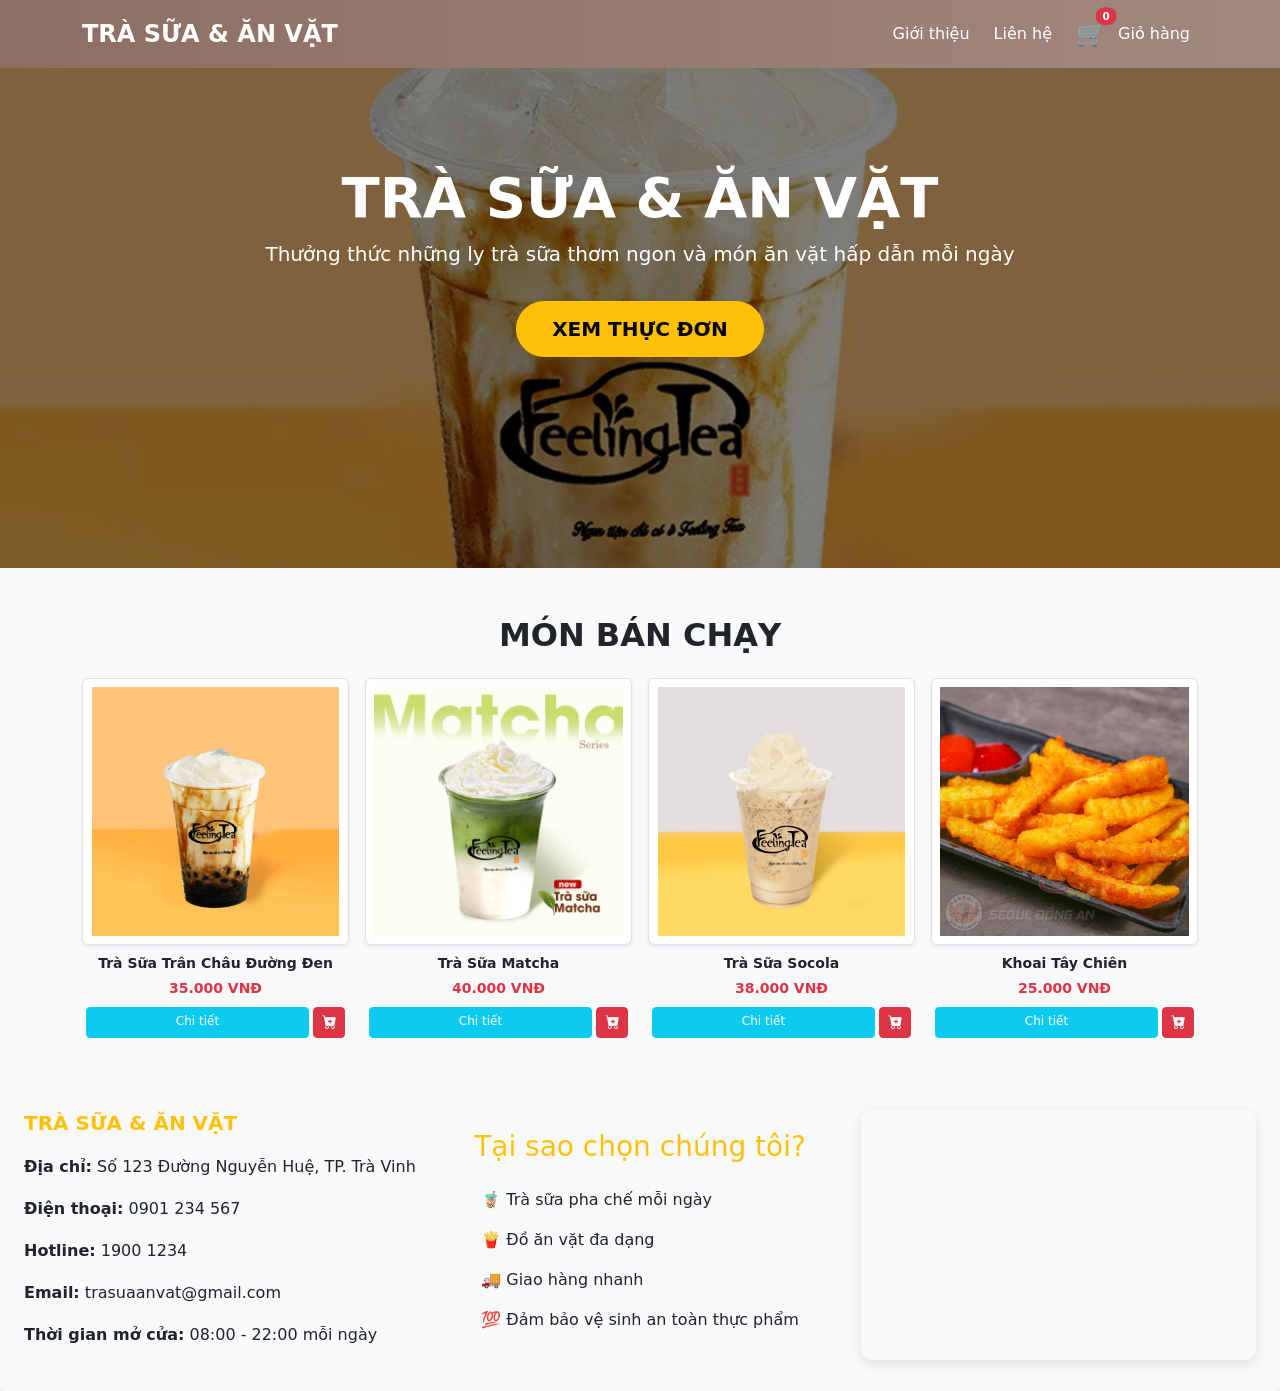
==== index.html @ ed00ceb6 "Up" ====
﻿<!DOCTYPE html>
<html lang="vi">
<head>
    <title>Trang chủ - Trà Sữa & Ăn Vặt</title>
    <meta charset="utf-8">
    <meta name="viewport" content="width=device-width, initial-scale=1.0">

    <link href="https://cdn.jsdelivr.net/npm/bootstrap@5.3.8/dist/css/bootstrap.min.css" rel="stylesheet">
    <link href="https://cdn.jsdelivr.net/npm/bootstrap-icons@1.11.3/font/bootstrap-icons.min.css" rel="stylesheet">

    <script src="https://cdn.jsdelivr.net/npm/bootstrap@5.3.8/dist/js/bootstrap.bundle.min.js"></script>

    <script src="js/script.js"></script>
    <link rel="stylesheet" href="css/style.css">
</head>

<body class="bg-light">

  

    <!-- Header -->
   <header class="main-header text-white py-3 shadow-sm">
    <div class="container d-flex justify-content-between align-items-center">

        <a href="../index.html" class="text-white text-decoration-none d-flex align-items-center gap-2">
            <span class="fs-4 fw-bold tracking-wide">TRÀ SỮA & ĂN VẶT</span>
        </a>

        <div class="d-flex align-items-center gap-4">


            <a href="html/gioi-thieu.html" class="text-white text-decoration-none">
                Giới thiệu
            </a>

            <a href="html/lien-he.html" class="text-white text-decoration-none">
                Liên hệ
            </a>

            <a href="html/gio-hang.html" class="text-white text-decoration-none position-relative d-flex align-items-center gap-2">
                <div class="position-relative">
                    <span class="fs-4">🛒</span>
                    <span id="cart-count"
                          class="position-absolute top-0 start-100 translate-middle badge rounded-pill bg-danger"
                          style="font-size: 0.65rem;">
                        0
                    </span>
                </div>

                <span class="d-none d-sm-inline ms-1">Giỏ hàng</span>
                <div id="message"></div>
            </a>

        </div>

    </div>
</header>
    <!-- Banner -->
    <div class="hero text-white text-center py-5 mb-5"
     style="background:linear-gradient(rgba(0,0,0,.5),rgba(0,0,0,.5)),
     url('assets/images/trasua1.jpg') center/cover no-repeat;">

        <div class="container py-5">

            <h1 class="display-4 fw-bold">
                TRÀ SỮA & ĂN VẶT
            </h1>

            <p class="lead">
                Thưởng thức những ly trà sữa thơm ngon và món ăn vặt hấp dẫn mỗi ngày
            </p>

            <a href="html/san-pham.html"
               class="btn btn-warning btn-lg mt-3 fw-bold text-uppercase">
                Xem thực đơn
            </a>

        </div>
    </div>

    <!-- Sản phẩm nổi bật -->
    <div class="container mb-5">

        <h2 class="text-center fw-bold mb-4 text-uppercase">
            Món bán chạy
        </h2>

        <div class="product-list row row-cols-2 row-cols-md-4 g-3"
             id="product-list">
        </div>

    </div>
    <!-- Thanh thông báo -->
<div class="card bg-light border-0 shadow-sm p-4">

    <div class="row align-items-center">

        <!-- Thông tin cửa hàng -->
        <div class="col-lg-4 mb-4 mb-lg-0">

            <h4 class="h5 fw-bold text-warning mb-3">
                TRÀ SỮA & ĂN VẶT
            </h4>

            <ul class="list-unstyled" style="line-height: 2;">
                <li><strong>Địa chỉ:</strong> Số 123 Đường Nguyễn Huệ, TP. Trà Vinh</li>
                <li><strong>Điện thoại:</strong> 0901 234 567</li>
                <li><strong>Hotline:</strong> 1900 1234</li>
                <li><strong>Email:</strong> trasuaanvat@gmail.com</li>
                <li><strong>Thời gian mở cửa:</strong> 08:00 - 22:00 mỗi ngày</li>
            </ul>

        </div>

        <!-- Tại sao chọn chúng tôi -->
        <div class="col-lg-4 text-center mb-4 mb-lg-0">

            <h3 class="text-warning mb-4">
                Tại sao chọn chúng tôi?
            </h3>

            <div class="text-start d-inline-block">
                <p>🧋 Trà sữa pha chế mỗi ngày</p>
                <p>🍟 Đồ ăn vặt đa dạng</p>
                <p>🚚 Giao hàng nhanh</p>
                <p>💯 Đảm bảo vệ sinh an toàn thực phẩm</p>
            </div>

        </div>

        <!-- Google Maps -->
        <div class="col-lg-4 text-center">

            <iframe
                src="https://www.google.com/maps?q=Trà%20Vinh&output=embed"
                width="100%"
                height="250"
                style="border:0; border-radius:12px;"
                allowfullscreen=""
                loading="lazy">
            </iframe>

        </div>

    </div>

</div>

    <script>
        window.onload = function () {

            if (typeof updateCartBadge === 'function') {
                updateCartBadge();
            }

            const container =
                document.getElementById("product-list");

            if (container &&
                typeof productlist !== 'undefined') {

                container.innerHTML = "";

                const topProducts =
                    productlist.slice(0, 4);

                topProducts.forEach(function(item){

                    let fixImage =
                        item.image.replace("../","");

                    let fixLink =
                        "html/" + item.productLink;

                    addproduct(
                        item.id,
                        item.name,
                        item.price,
                        fixImage,
                        fixLink
                    );
                });
            }
        };
    </script>

</body>
</html>
---- css/style.css ----
/* ==========================================
   HEADER TRÀ SỮA & ĂN VẶT
   ========================================== */

.top-bar {
    background: linear-gradient(90deg, #ffb347, #ffcc70);
    font-size: 13px;
    border-bottom: 1px solid #ffd28a;
    color: #5a3d00;
}

.hot-news-badge {
    background-color: #ff4d4d;
    color: white;
    padding: 3px 8px;
    font-weight: bold;
    border-radius: 20px;
    text-transform: uppercase;
}

.main-header {
     background: linear-gradient(90deg, #8d6e63, #a1887f);
    padding: 20px 0;
    box-shadow: 0 2px 10px rgba(0,0,0,.08);
}
.hero{
    background: url('../assets/images/banner.jpg') center/cover no-repeat;
    min-height: 500px;
    position: relative;
}


/* Giỏ hàng */
.cart-box {
    color: #5a3d00;
    text-decoration: none;
    position: relative;
    display: inline-flex;
    align-items: center;
    gap: 10px;
    font-weight: 600;
}

.cart-box:hover {
    color: #ff9800;
}

.cart-icon-wrapper {
    position: relative;
    font-size: 24px;
}

.cart-badge {
    position: absolute;
    top: -8px;
    right: -8px;
    background-color: #ff4d4d;
    color: white;
    font-size: 11px;
    font-weight: bold;
    border-radius: 50%;
    width: 18px;
    height: 18px;
    display: flex;
    align-items: center;
    justify-content: center;
}

/* Logo */
.logo-text {
    font-size: 28px;
    font-weight: bold;
    color: #ff9800;
}

.logo-text span {
    color: #795548;
}

/* Hình ảnh sản phẩm */
.object-fit-contain {
    object-fit: contain;
}

/* Menu */
.navbar {
    background-color: #ff9800 !important;
}

.navbar .nav-link {
    color: white !important;
    font-weight: 500;
}

.navbar .nav-link:hover {
    color: #fff3cd !important;
}
.btn-warning{
    border-radius: 30px;
    padding: 12px 35px;
    font-weight: bold;
    transition: .3s;
}

.btn-warning:hover{
    transform: translateY(-3px);
}
.card ul li{
    margin-bottom: 10px;
}

.card iframe{
    box-shadow: 0 4px 12px rgba(0,0,0,.1);
}
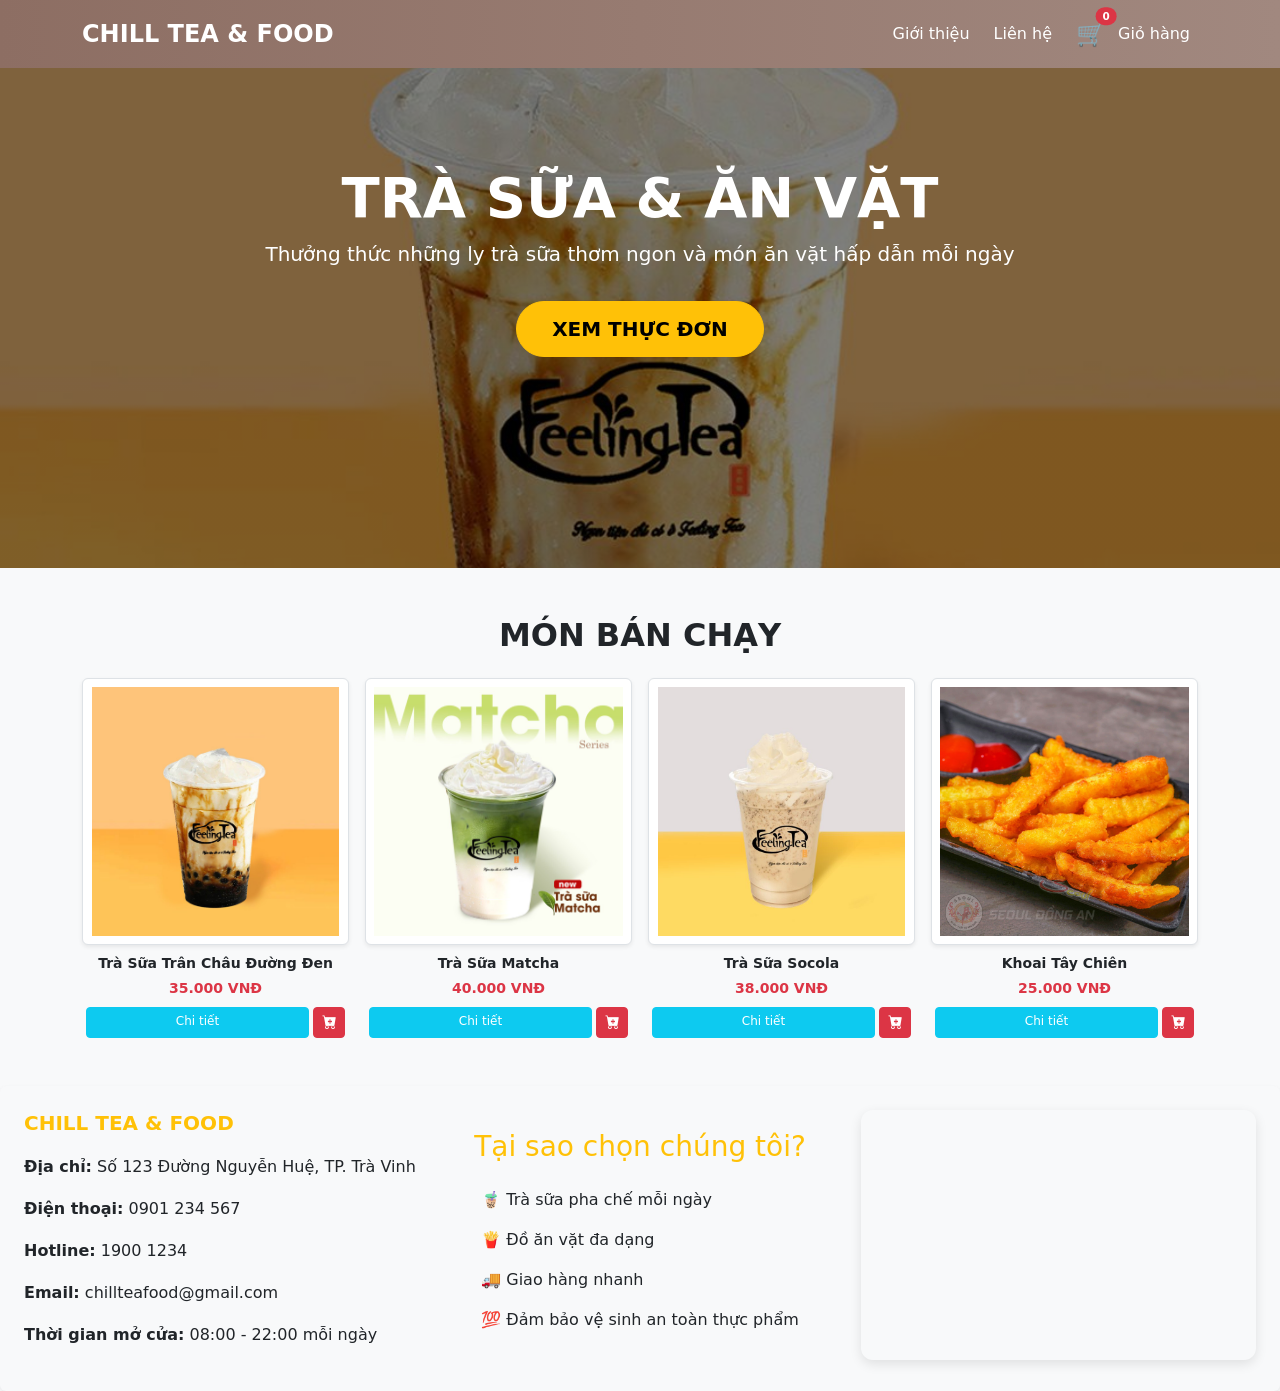
==== commit 397c014e: "Now" ====
--- a/index.html
+++ b/index.html
@@ -23,7 +23,7 @@
     <div class="container d-flex justify-content-between align-items-center">
 
         <a href="../index.html" class="text-white text-decoration-none d-flex align-items-center gap-2">
-            <span class="fs-4 fw-bold tracking-wide">TRÀ SỮA & ĂN VẶT</span>
+            <span class="fs-4 fw-bold tracking-wide">CHILL TEA & FOOD</span>
         </a>
 
         <div class="d-flex align-items-center gap-4">
@@ -99,14 +99,14 @@
         <div class="col-lg-4 mb-4 mb-lg-0">
 
             <h4 class="h5 fw-bold text-warning mb-3">
-                TRÀ SỮA & ĂN VẶT
+                CHILL TEA & FOOD
             </h4>
 
             <ul class="list-unstyled" style="line-height: 2;">
                 <li><strong>Địa chỉ:</strong> Số 123 Đường Nguyễn Huệ, TP. Trà Vinh</li>
                 <li><strong>Điện thoại:</strong> 0901 234 567</li>
                 <li><strong>Hotline:</strong> 1900 1234</li>
-                <li><strong>Email:</strong> trasuaanvat@gmail.com</li>
+                <li><strong>Email:</strong> chillteafood@gmail.com</li>
                 <li><strong>Thời gian mở cửa:</strong> 08:00 - 22:00 mỗi ngày</li>
             </ul>
 
